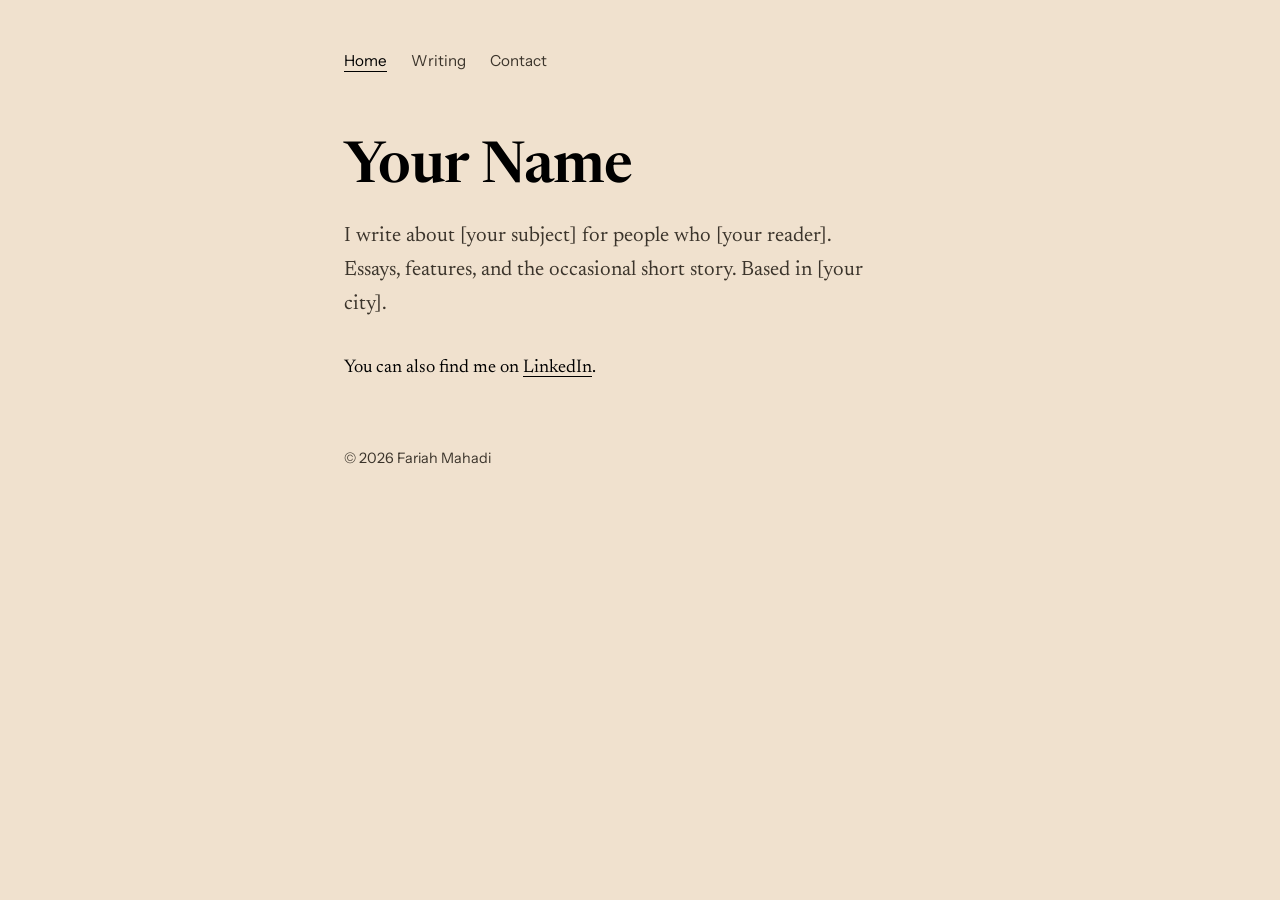
==== index.html @ 9a6152a0 "Update index.html" ====
<!DOCTYPE html>
<html lang="en">
<head>
<meta charset="utf-8">
<meta name="viewport" content="width=device-width, initial-scale=1, viewport-fit=cover">
<title>Fariah Mahadi</title>
<link rel="preconnect" href="https://fonts.googleapis.com">
<link rel="preconnect" href="https://fonts.gstatic.com" crossorigin>
<link href="https://fonts.googleapis.com/css2?family=Newsreader:ital,opsz,wght@0,6..72,400;0,6..72,600;1,6..72,400&family=Instrument+Sans:wght@400;500&display=swap" rel="stylesheet">
<link rel="stylesheet" href="style.css">
</head>
<body>
<main>
  <nav>
    <a href="index.html" aria-current="page">Home</a>
    <a href="writing.html">Writing</a>
    <a href="contact.html">Contact</a>
  </nav>
  <h1>Your Name</h1>
  <p class="bio">I write about [your subject] for people who [your reader]. Essays, features, and the occasional short story. Based in [your city].</p>
  <br>
  <p>You can also find me on <a href="http://linkedin.com/">LinkedIn</a>.</p>
  <footer>© 2026 Fariah Mahadi</footer>
</main>
</body>
</html>
---- style.css ----
:root{
  --paper:#F0E1CE; --ink:#000; --muted:#3b342b; --rule:#cdb89b; --accent:#000;
  box-sizing:border-box;
  padding-top:env(safe-area-inset-top,0px); padding-bottom:env(safe-area-inset-bottom,0px);
}
*{box-sizing:border-box}
body{margin:0;background:var(--paper);color:var(--ink);font-family:"Newsreader",Georgia,serif;font-size:1.15rem;line-height:1.65}
main{max-width:40rem;margin:0 auto;padding:3rem 1.5rem 5rem}
nav,.meta,footer{font-family:"Instrument Sans",system-ui,sans-serif}
nav{display:flex;gap:1.5rem;font-size:.95rem;margin-bottom:4rem}
nav a{color:var(--muted);text-decoration:none}
nav a:hover,nav a[aria-current="page"]{color:var(--ink);text-decoration:underline;text-underline-offset:.3em}
a{color:var(--accent);text-underline-offset:.2em}
a:focus-visible{outline:2px solid var(--accent);outline-offset:3px}
h1{font-size:clamp(2.4rem,7vw,3.6rem);line-height:1.1;font-weight:600;margin:0 0 1.2rem;letter-spacing:-.01em}
.bio{font-size:1.3rem;color:var(--muted);max-width:34rem;margin:0}
h2.page{font-size:clamp(1.8rem,5vw,2.4rem);font-weight:600;margin:0 0 2rem;line-height:1.2}
.piece{padding:1.3rem 0;border-bottom:1px solid var(--rule)}
.piece:first-of-type{border-top:1px solid var(--rule)}
.piece h3{margin:0 0 .2rem;font-size:1.4rem;font-weight:600;line-height:1.3}
.piece h3 a{color:var(--ink);text-decoration:none}
.piece h3 a:hover{color:var(--accent);text-decoration:underline}
.meta{font-size:.88rem;color:var(--muted);margin:0 0 .5rem}
.piece p:last-child{margin:0;color:var(--muted)}
p{margin:0 0 1rem}
footer{margin-top:4rem;font-size:.9rem;color:var(--muted)}
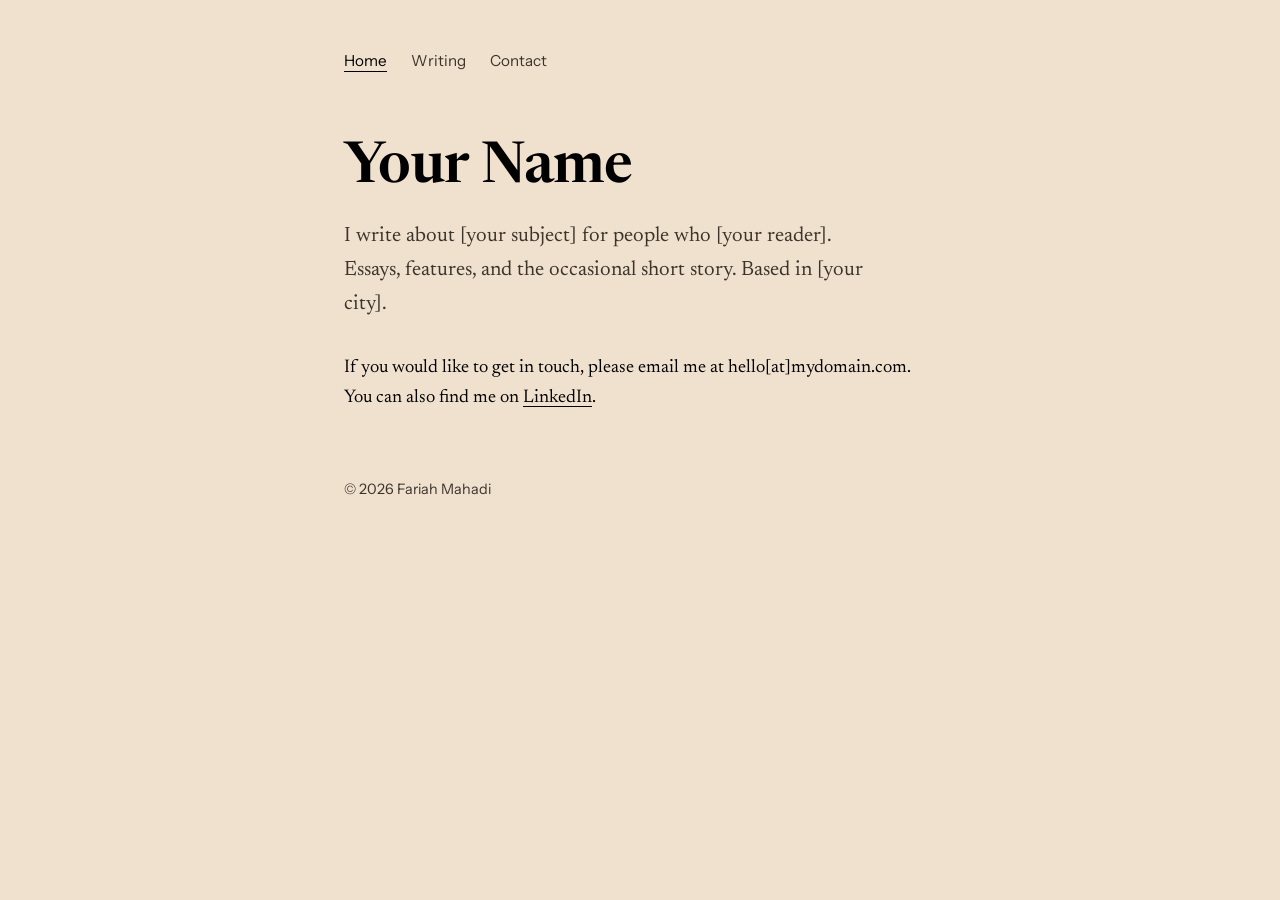
==== commit 4c48b471: "Update index.html" ====
--- a/index.html
+++ b/index.html
@@ -19,7 +19,7 @@
   <h1>Your Name</h1>
   <p class="bio">I write about [your subject] for people who [your reader]. Essays, features, and the occasional short story. Based in [your city].</p>
   <br>
-  <p>You can also find me on <a href="http://linkedin.com/">LinkedIn</a>.</p>
+  <p>If you would like to get in touch, please email me at hello[at]mydomain.com. You can also find me on <a href="https://www.linkedin.com/in/fariah-mahadi/">LinkedIn</a>.</p>
   <footer>© 2026 Fariah Mahadi</footer>
 </main>
 </body>
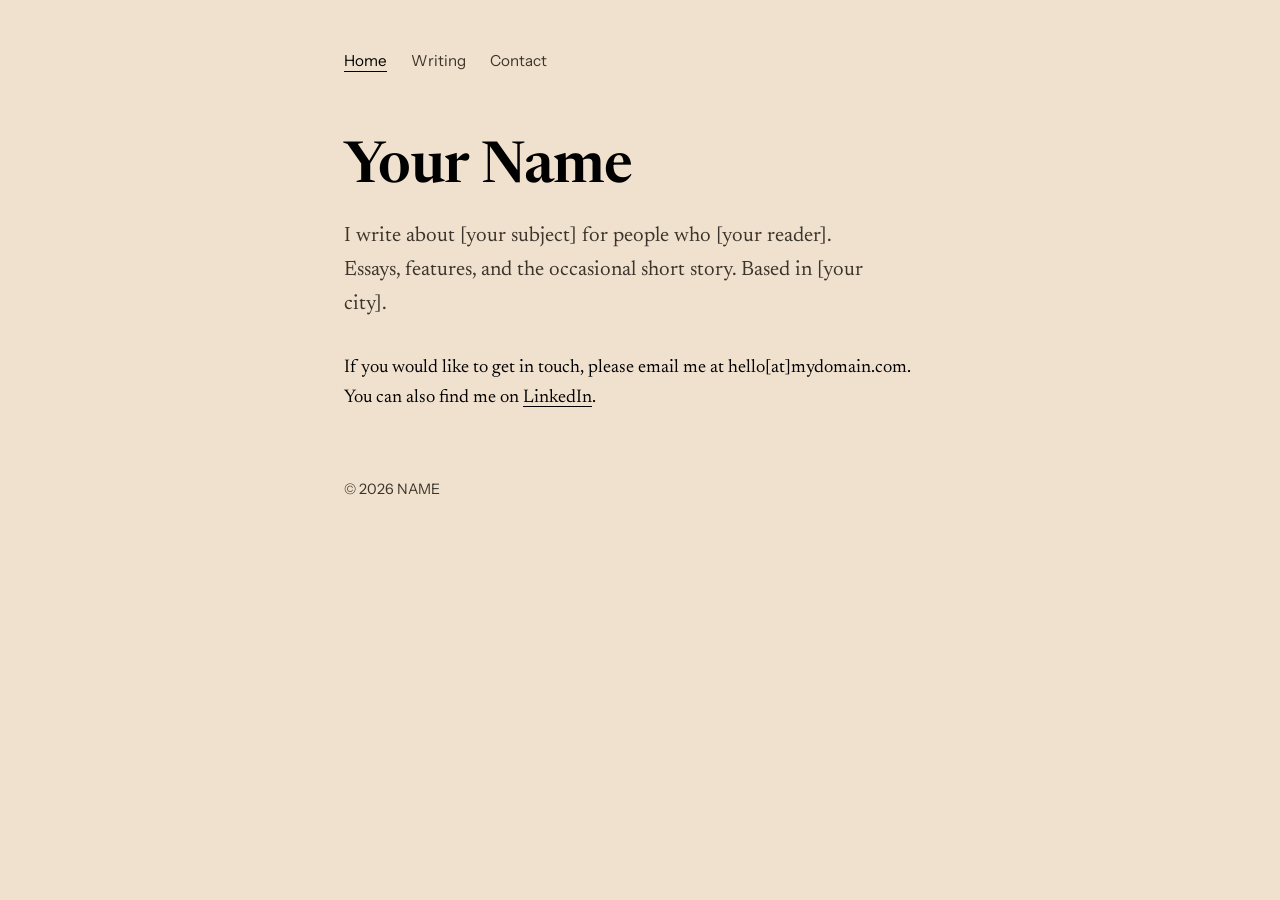
==== commit ba4c1a75: "Update index.html" ====
--- a/index.html
+++ b/index.html
@@ -3,7 +3,7 @@
 <head>
 <meta charset="utf-8">
 <meta name="viewport" content="width=device-width, initial-scale=1, viewport-fit=cover">
-<title>Fariah Mahadi</title>
+<title>NAME</title>
 <link rel="preconnect" href="https://fonts.googleapis.com">
 <link rel="preconnect" href="https://fonts.gstatic.com" crossorigin>
 <link href="https://fonts.googleapis.com/css2?family=Newsreader:ital,opsz,wght@0,6..72,400;0,6..72,600;1,6..72,400&family=Instrument+Sans:wght@400;500&display=swap" rel="stylesheet">
@@ -20,7 +20,7 @@
   <p class="bio">I write about [your subject] for people who [your reader]. Essays, features, and the occasional short story. Based in [your city].</p>
   <br>
   <p>If you would like to get in touch, please email me at hello[at]mydomain.com. You can also find me on <a href="https://www.linkedin.com/in/fariah-mahadi/">LinkedIn</a>.</p>
-  <footer>© 2026 Fariah Mahadi</footer>
+  <footer>© 2026 NAME</footer>
 </main>
 </body>
 </html>
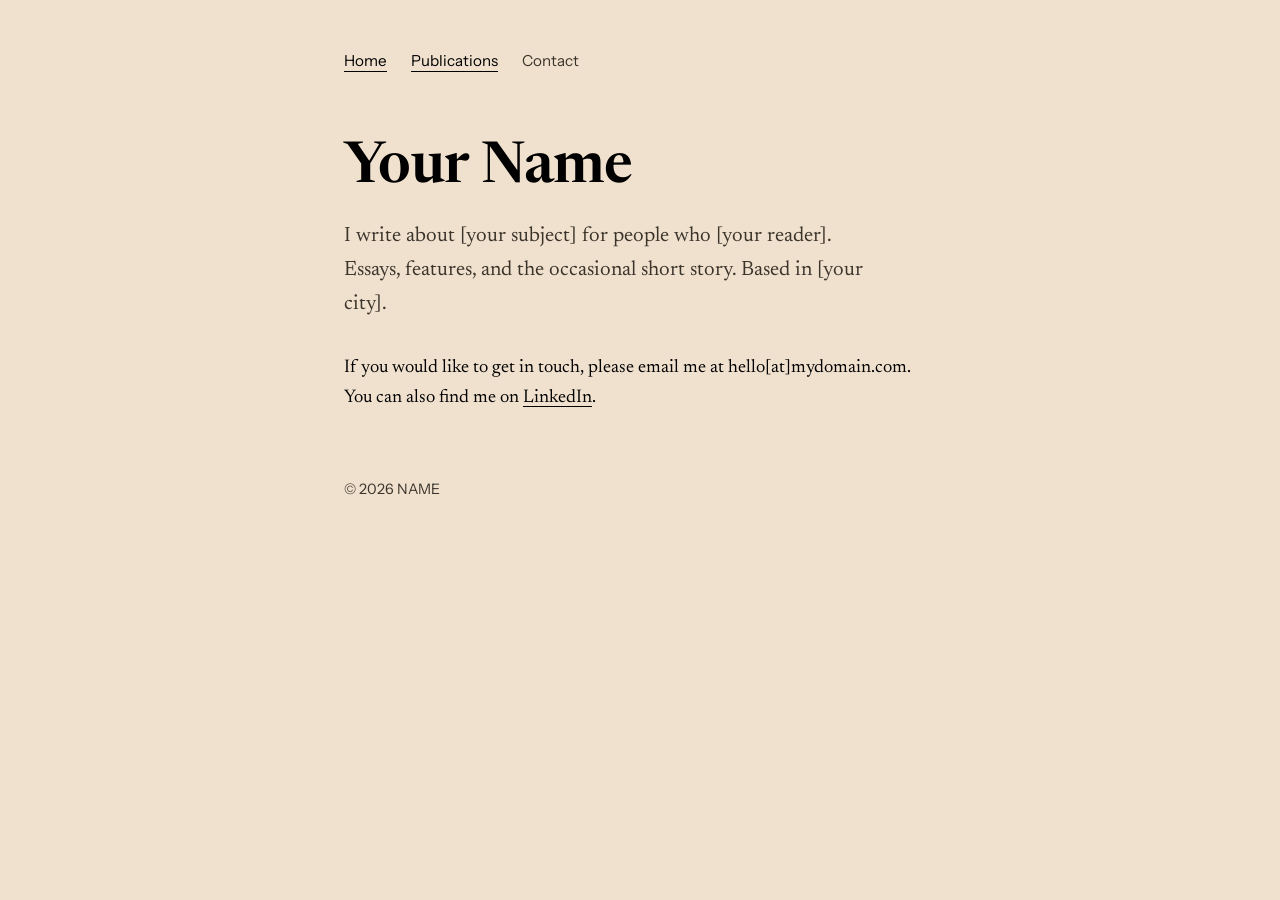
==== commit b034fdbd: "Update index.html" ====
--- a/index.html
+++ b/index.html
@@ -13,7 +13,7 @@
 <main>
   <nav>
     <a href="index.html" aria-current="page">Home</a>
-    <a href="writing.html">Writing</a>
+    <a href="publications.html" aria-current="page">Publications</a>
     <a href="contact.html">Contact</a>
   </nav>
   <h1>Your Name</h1>
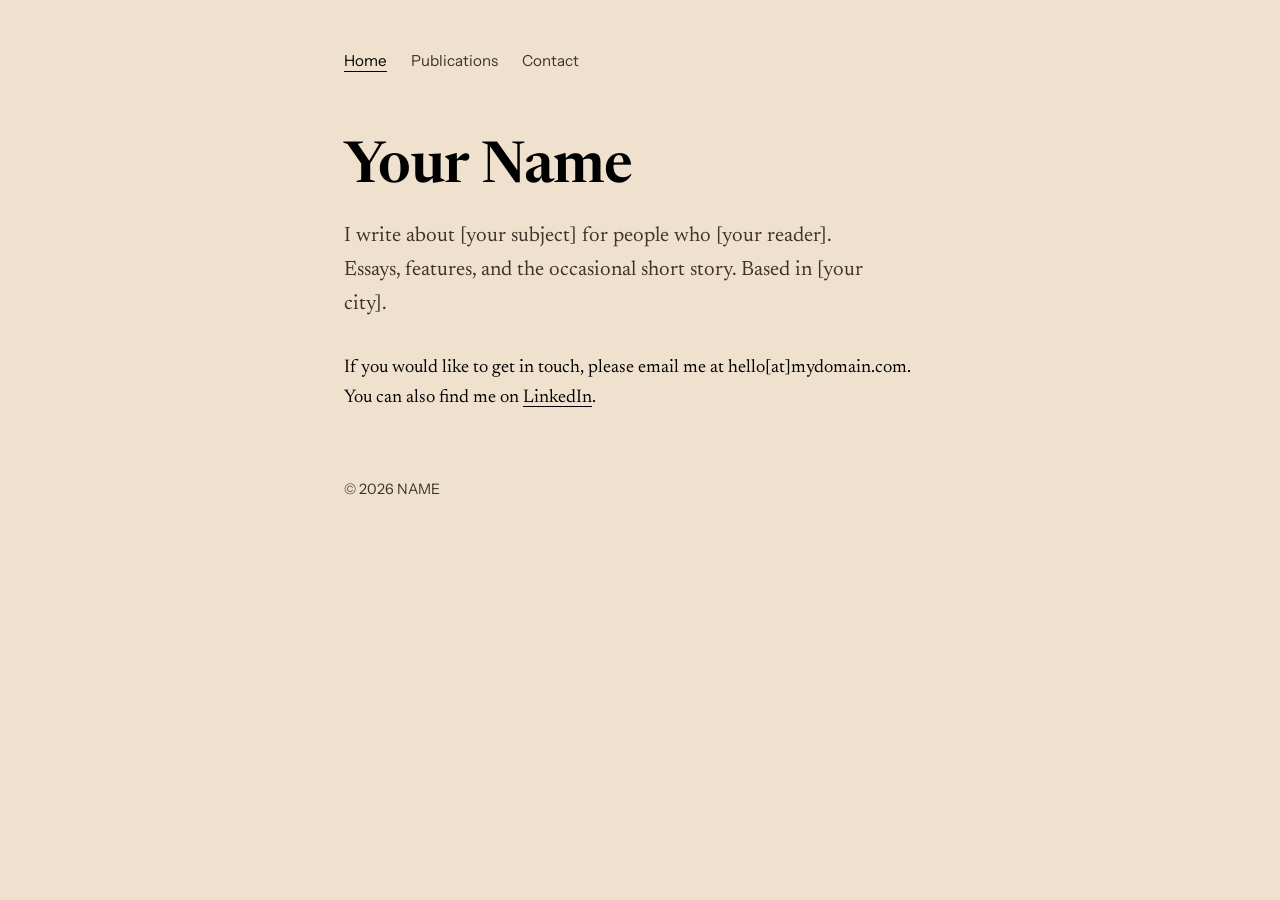
==== commit 0a5ece10: "Update index.html" ====
--- a/index.html
+++ b/index.html
@@ -13,7 +13,7 @@
 <main>
   <nav>
     <a href="index.html" aria-current="page">Home</a>
-    <a href="publications.html" aria-current="page">Publications</a>
+    <a href="publications.html">Publications</a>
     <a href="contact.html">Contact</a>
   </nav>
   <h1>Your Name</h1>
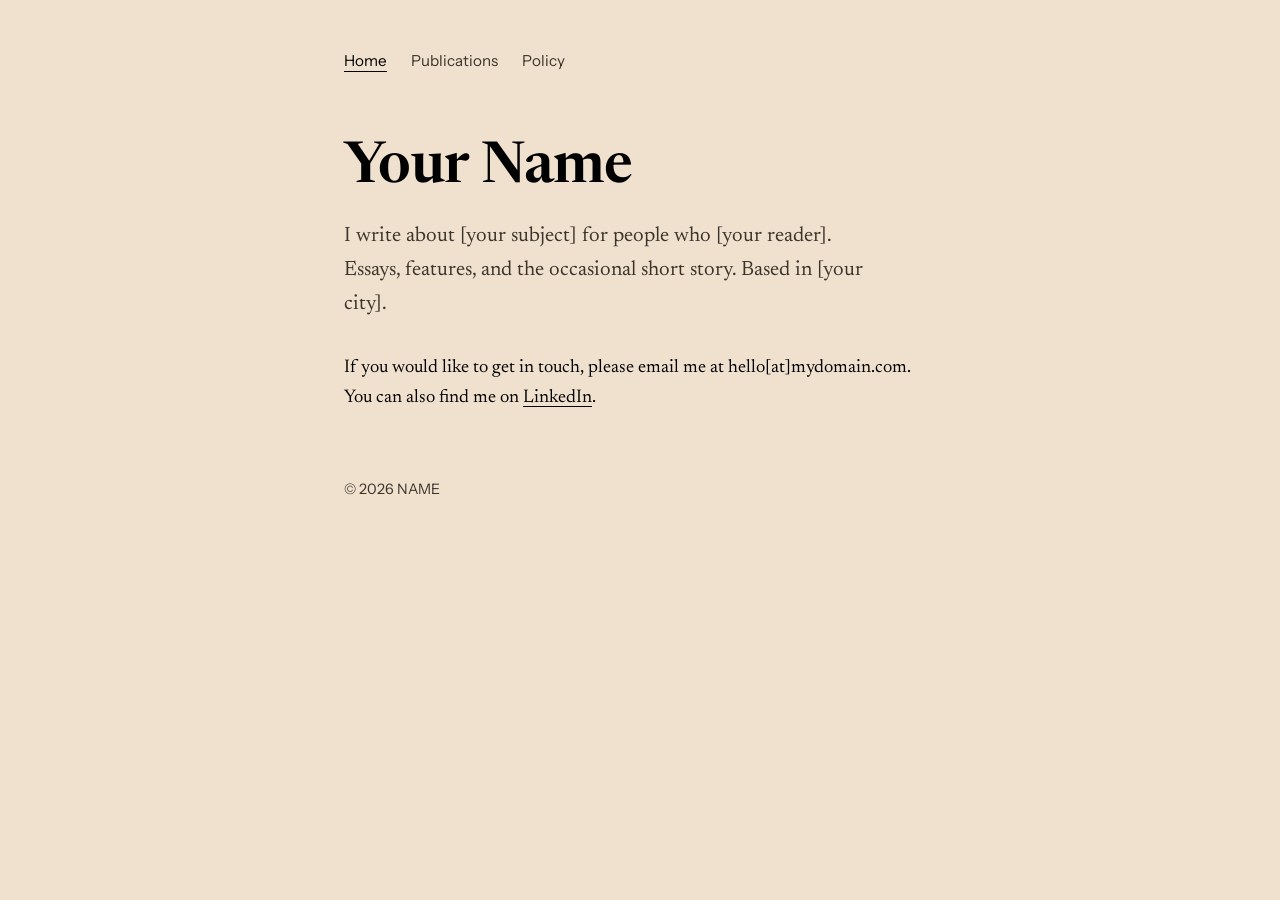
==== commit c2faf9c8: "Update index.html" ====
--- a/index.html
+++ b/index.html
@@ -14,7 +14,7 @@
   <nav>
     <a href="index.html" aria-current="page">Home</a>
     <a href="publications.html">Publications</a>
-    <a href="contact.html">Contact</a>
+    <a href="policy.html">Policy</a>
   </nav>
   <h1>Your Name</h1>
   <p class="bio">I write about [your subject] for people who [your reader]. Essays, features, and the occasional short story. Based in [your city].</p>
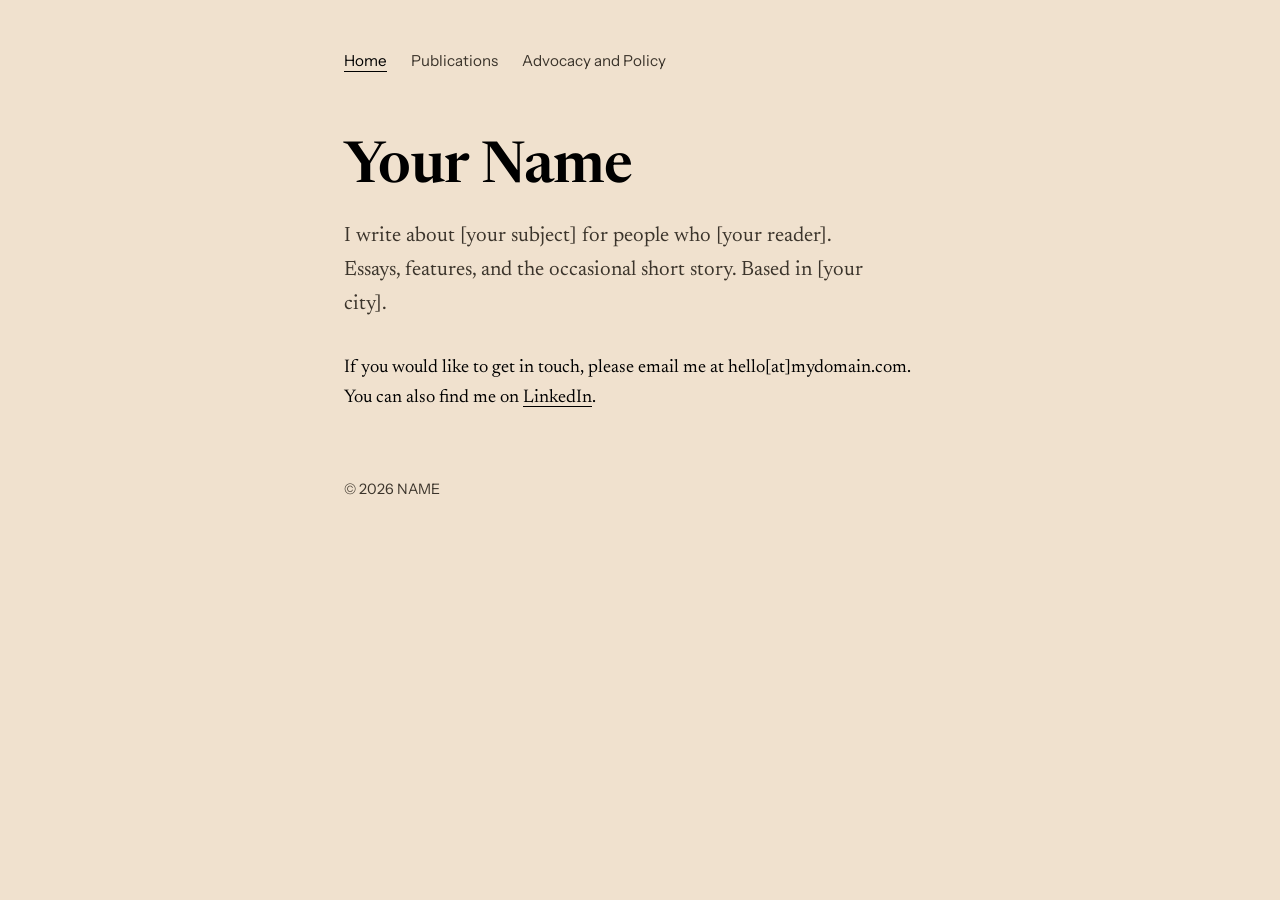
==== commit 946c722f: "Update index.html" ====
--- a/index.html
+++ b/index.html
@@ -14,7 +14,7 @@
   <nav>
     <a href="index.html" aria-current="page">Home</a>
     <a href="publications.html">Publications</a>
-    <a href="policy.html">Policy</a>
+    <a href="policy.html">Advocacy and Policy</a>
   </nav>
   <h1>Your Name</h1>
   <p class="bio">I write about [your subject] for people who [your reader]. Essays, features, and the occasional short story. Based in [your city].</p>
